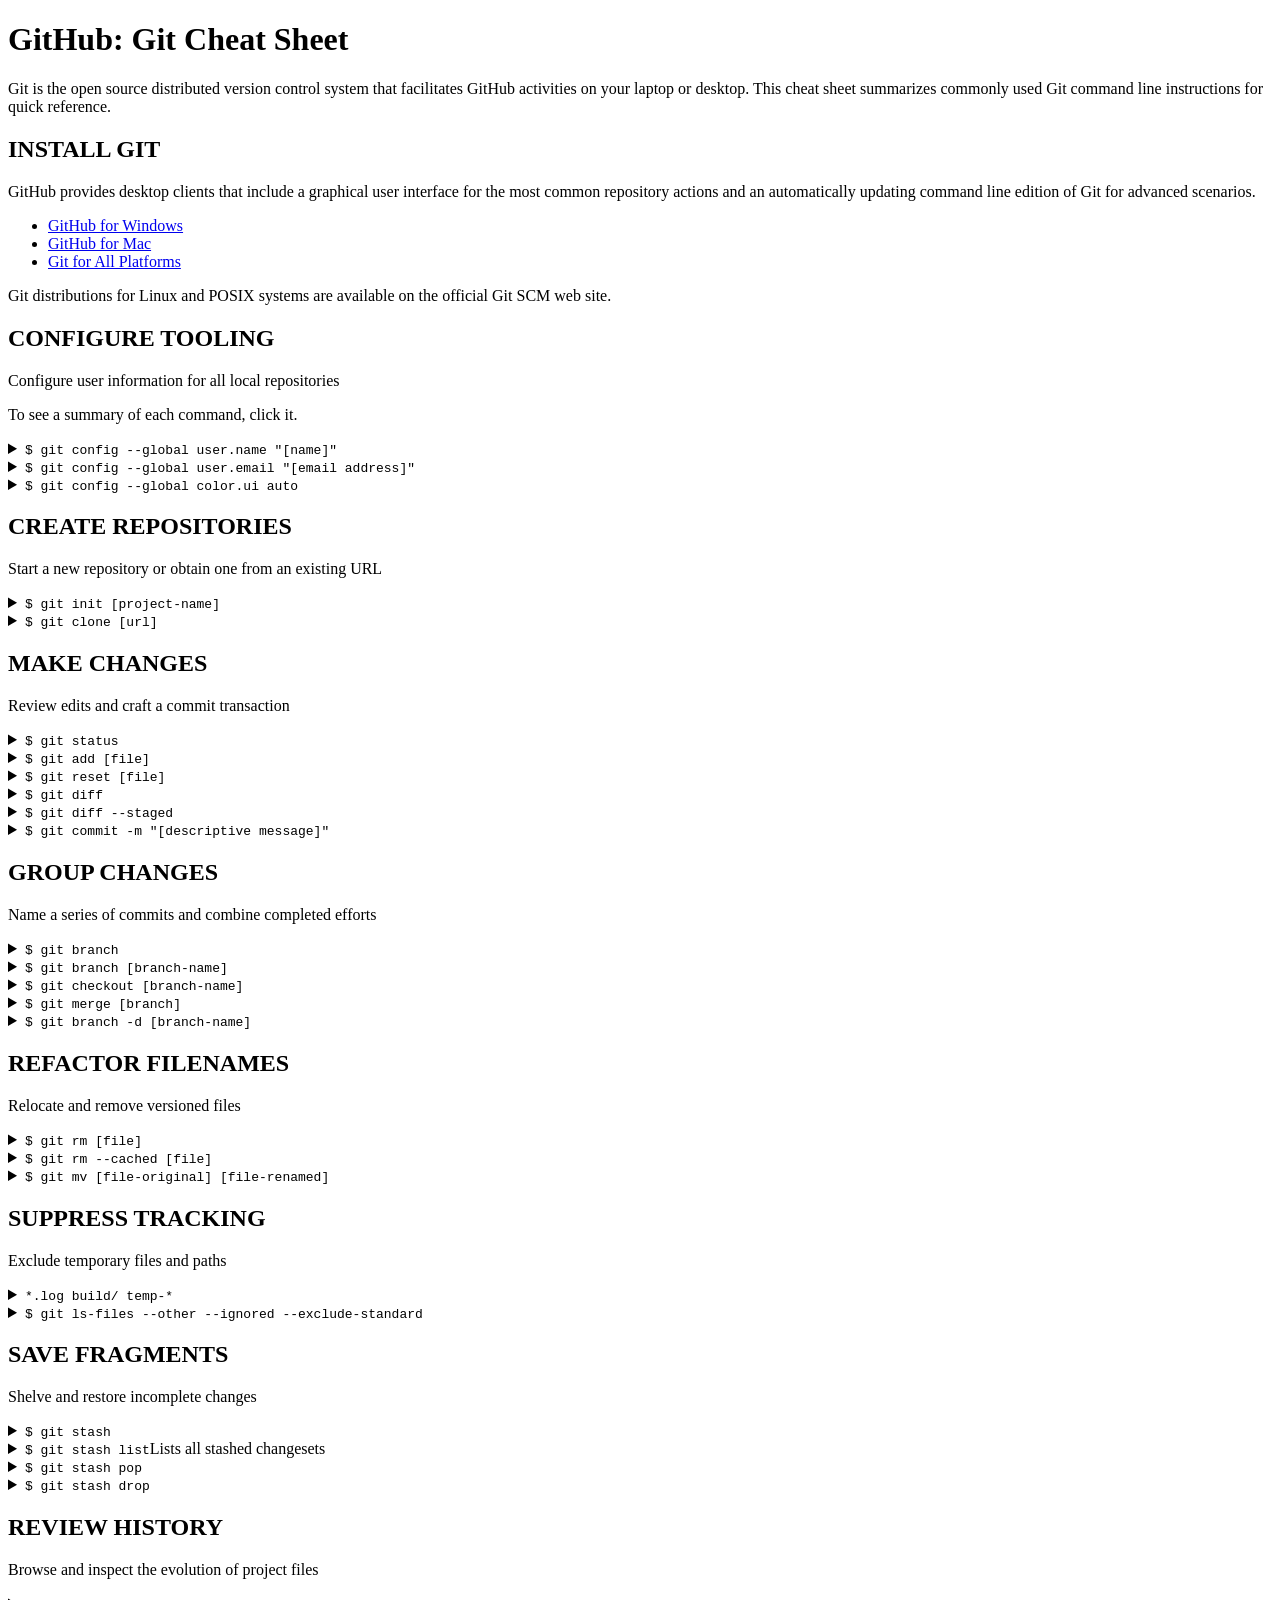
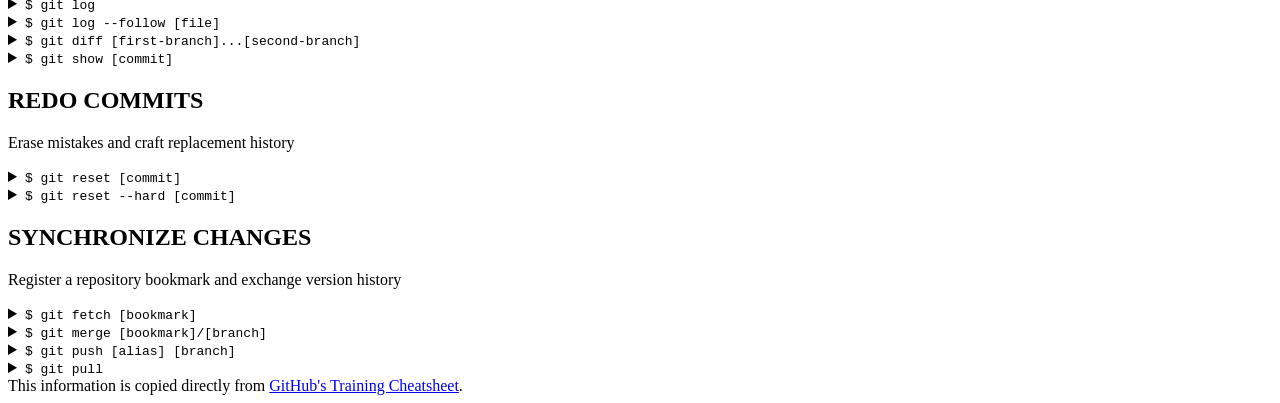
==== week-4/gps/gps2-1.html @ 1ed15c90 "Add directory for gps" ====
<!--
Write your names here:
1.
2.
We spent [#] hours on this challenge.
-->

<!-- This challenge uses HTML5 syntax that may not be available in all browsers (It works in Chrome and Safari, from my testing. (<details> and<summary>). -->

<!DOCTYPE html>
<html lang="en">
  <head>
    <meta charset="UTF-8">
    <link rel="stylesheet" href="/Users/Owner1/Desktop/phase-0/phase-0/week-4/gps/gps2-1.css">  <!-- Insert a link to the stylesheet here -->
    <title>Git Cheat Sheet</title>
  </head>

  <body>
    <header>
      <h1>GitHub: Git Cheat Sheet</h1>
      <p>Git is the open source distributed version control system that
        facilitates GitHub activities on your laptop or desktop.
        This cheat sheet summarizes commonly used Git command line
        instructions for quick reference.</p>
    </header>

    <section class="column-1">
      <article>
        <h2>INSTALL GIT</h2>
        <p>GitHub provides desktop clients that include a graphical user
        interface for the most common repository actions and an automatically
        updating command line edition of Git for advanced scenarios.</p>
        <ul>
          <li><a href="https://windows.github.com">GitHub for Windows</a></li>
          <li><a href="https://mac.github.com">GitHub for Mac</a></li>
          <li><a href="http://git-scm.com">Git for All Platforms</a></li>
        </ul>

        Git distributions for Linux and POSIX systems are available on the
        official Git SCM web site.
      </article>

      <article>
        <h2>CONFIGURE TOOLING</h2>
        <p>Configure user information for all local repositories</p>
        <p> To see a summary of each command, click it.</p>

        <details>
          <summary><code>$ git config --global user.name "[name]"</code></summary>
          <p>Sets the name you want attached to your commit transactions</p>
        </details>

        <details>
          <summary><code>$ git config --global user.email "[email address]"</code></summary>
          <p>Sets the email you want atached to your commit transactions</p>
        </details>

        <details>
          <summary><code>$ git config --global color.ui auto</code></summary>
          <p>Enables helpful colorization of command line output</p>
        </details>
      </article>

      <article>
        <h2>CREATE REPOSITORIES</h2>
        <p>Start a new repository or obtain one from an existing URL</p>

        <details>
          <summary><code>$ git init [project-name]</code></summary>
          <p>Creates a new local repository with the specified name</p>
        </details>

        <details>
          <summary><code>$ git clone [url]</code></summary>
          <p>Downloads a project and its entire version history</p>
        </details>
      </article>

      <article>
        <h2>MAKE CHANGES</h2>
        <p>Review edits and craft a commit transaction</p>

        <details>
          <summary><code>$ git status</code></summary>
          <p>Lists all new or modified files to be committed</p>
        </details>

        <details>
          <summary><code>$ git add [file]</code></summary>
          <p>Snapshots the file in preparation for versioning</p>
        </details>

        <details>
          <summary><code>$ git reset [file]</code></summary>
          <p>Unstages the file, but preserve its contents</p>
        </details>

        <details>
          <summary><code>$ git diff</code></summary>
          <p>Shows file differences not yet staged</p>
        </details>

        <details>
          <summary><code>$ git diff --staged</code></summary>
          <p>Shows file differences between staging and the last file version</p>
        </details>

        <details>
          <summary><code>$ git commit -m "[descriptive message]"</code></summary>
          <p>Records file snapshots permanently in version history</p>
        </details>
      </article>

      <article>
        <h2>GROUP CHANGES</h2>
        <p>Name a series of commits and combine completed efforts</p>

        <details>
          <summary><code>$ git branch</code></summary>
          <p>Lists all local branches in the current repository</p>
        </details>

        <details>
          <summary><code>$ git branch [branch-name]</code></summary>
          <p>Creates a new branch</p>
        </details>

        <details>
          <summary><code>$ git checkout [branch-name]</code></summary>
          <p>Switches to the specified branch and updates the working directory</p>
        </details>

        <details>
          <summary><code>$ git merge [branch]</code></summary>
          <p>Combines the specified branch’s history into the current branch</p>
        </details>

        <details>
          <summary><code>$ git branch -d [branch-name]</code></summary>
          <p>Deletes the specified branch</p>
        </details>
      </article>
    </section>

    <section class="column-2">
      <article>
        <h2>REFACTOR FILENAMES</h2>
        <p>Relocate and remove versioned files</p>

        <details>
          <summary><code>$ git rm [file]</code></summary>
          <p>Deletes the file from the working directory and stages the deletion</p>
        </details>

        <details>
          <summary><code>$ git rm --cached [file]</code></summary>
          <p>Removes the file from version control but preserves the file locally</p>
        </details>

        <details>
          <summary><code>$ git mv [file-original] [file-renamed]</code></summary>
          <p>Changes the file name and prepares it for commit</p>
        </details>
      </article>

      <article>
        <h2>SUPPRESS TRACKING</h2>
        <p>Exclude temporary files and paths</p>

        <details>
          <summary><code>*.log
                    build/
                    temp-*
          </code></summary>
          <p>A text file named .gitignore suppresses accidental versioning of files and paths matching the specified paterns</p>
        </details>

        <details>
          <summary><code>$ git ls-files --other --ignored --exclude-standard</code></summary>
          <p>Lists all ignored files in this project</p>
        </details>
      </article>

      <article>
        <h2>SAVE FRAGMENTS</h2>
        <p>Shelve and restore incomplete changes</p>

        <details>
          <summary><code>$ git stash</code></summary>
          <p>Temporarily stores all modified tracked files</p>
        </details>

        <details>
          <summary><code>$ git stash list</code>Lists all stashed changesets</summary>
          <p></p>
        </details>

        <details>
          <summary><code>$ git stash pop</code></summary>
          <p>Restores the most recently stashed files</p>
        </details>

        <details>
          <summary><code>$ git stash drop</code></summary>
          <p>Discards the most recently stashed changeset</p>
        </details>

      </article>

      <article>
        <h2>REVIEW HISTORY</h2>
        <p>Browse and inspect the evolution of project files</p>

        <details>
          <summary><code>$ git log</code></summary>
          <p>Lists version history for the current branch</p>
        </details>

        <details>
          <summary><code>$ git log --follow [file]</code></summary>
          <p>Lists version history for a file, including renames</p>
        </details>

        <details>
          <summary><code>$ git diff [first-branch]...[second-branch]</code></summary>
          <p>Shows content differences between two branches</p>
        </details>

        <details>
          <summary><code>$ git show [commit]</code></summary>
          <p>Outputs metadata and content changes of the specified commit</p>
        </details>
      </article>

      <article>
        <h2>REDO COMMITS</h2>
        <p>Erase mistakes and craft replacement history</p>

        <details>
          <summary><code>$ git reset [commit]</code></summary>
          <p>Undoes all commits after [commit], preserving changes locally</p>
        </details>

        <details>
          <summary><code>$ git reset --hard [commit]</code></summary>
          <p>Discards all history and changes back to the specified commit</p>
        </details>
      </article>

      <article>
        <h2>SYNCHRONIZE CHANGES</h2>
        <p>Register a repository bookmark and exchange version history</p>

        <details>
          <summary><code>$ git fetch [bookmark]</code></summary>
          <p>Downloads all history from the repository bookmark</p>
        </details>

        <details>
          <summary><code>$ git merge [bookmark]/[branch]</code></summary>
          <p>Combines bookmark’s branch into current local branch</p>
        </details>

        <details>
          <summary><code>$ git push [alias] [branch]</code></summary>
          <p>Uploads all local branch commits to GitHub</p>
        </details>

        <details>
          <summary><code>$ git pull</code></summary>
          <p>Downloads bookmark history and incorporates changes</p>
        </details>
      </article>
    </section>

    <footer>
      This information is copied directly from <a href="https://training.github.com/kit/downloads/github-git-cheat-sheet.pdf">GitHub's Training Cheatsheet</a>.
    </footer>
  <!-- Add your reflection here as a comment. -->
  </body>
</html>
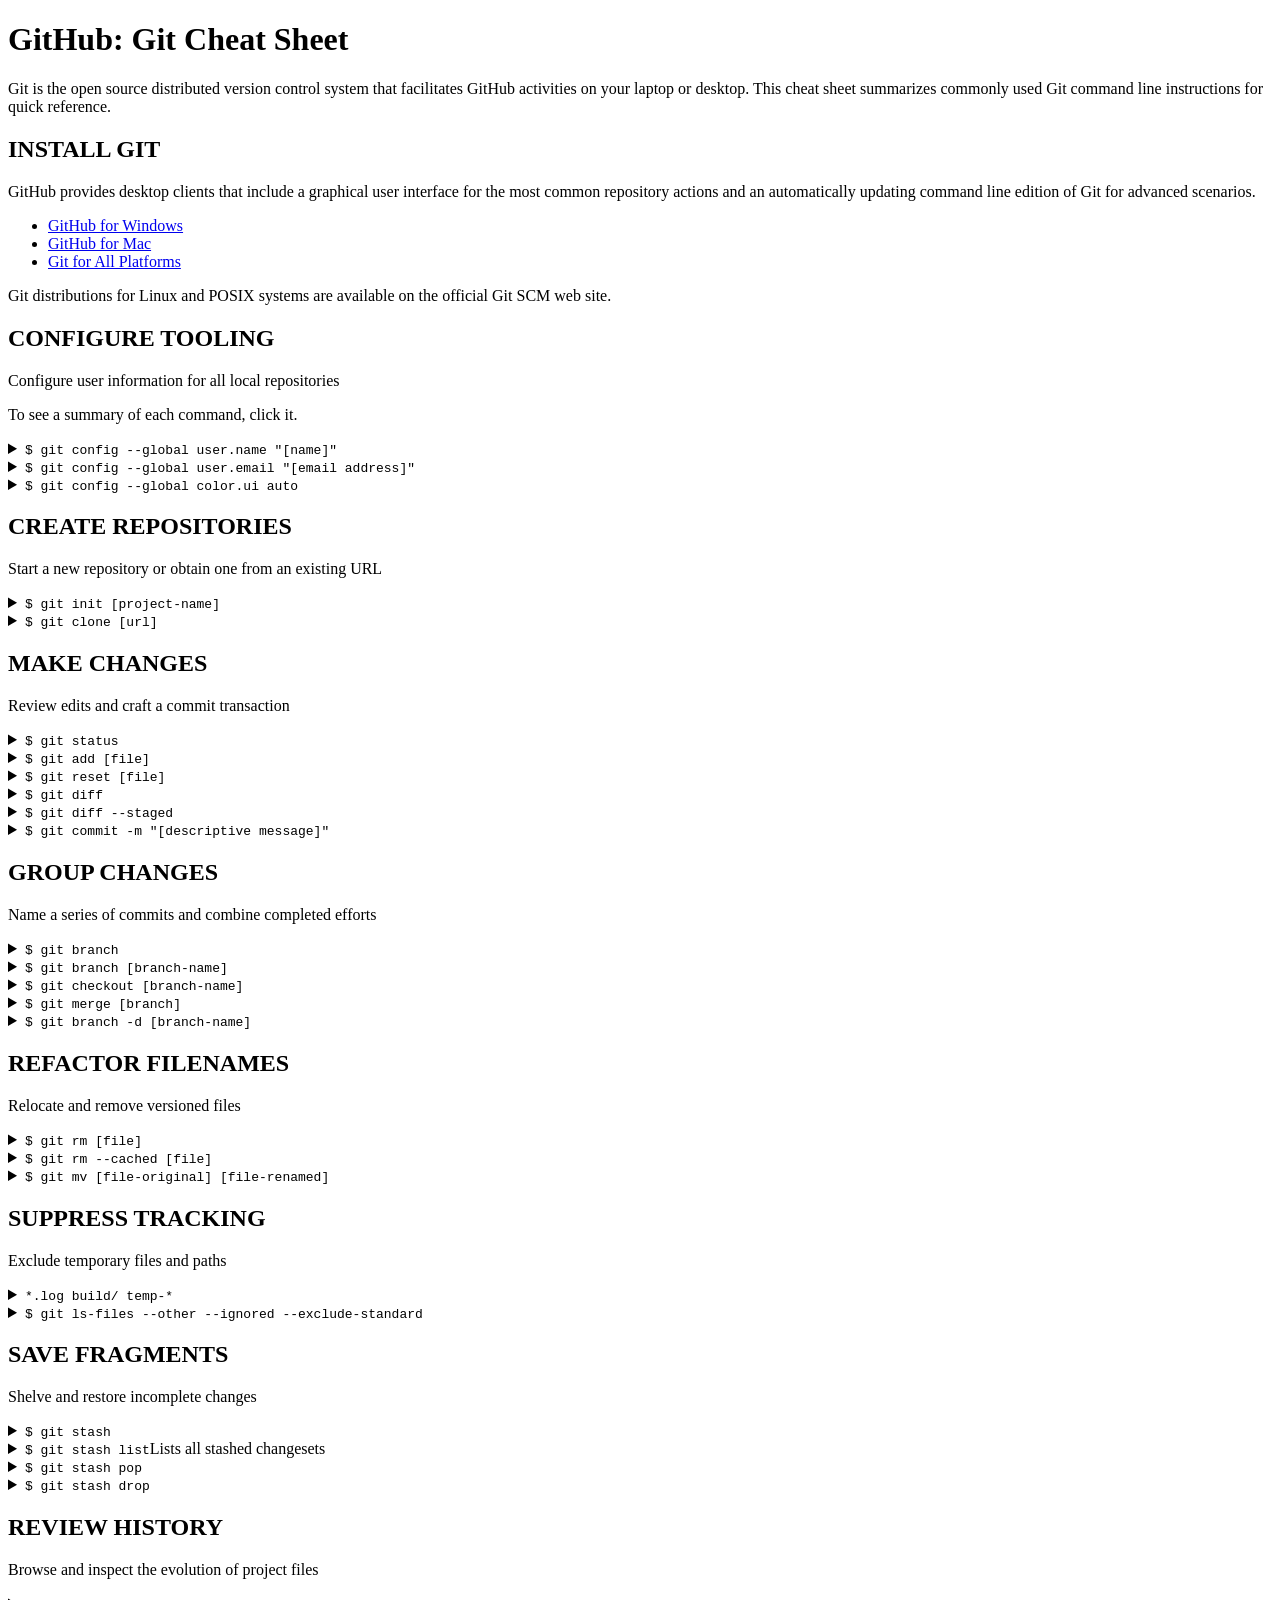
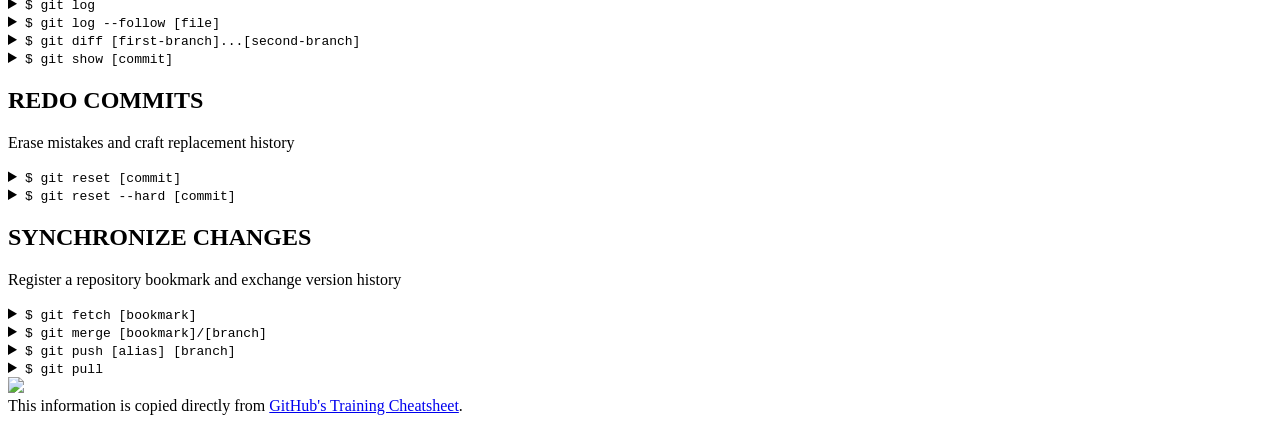
==== commit aade7288: "Add styling and update HTML file" ====
--- a/week-4/gps/gps2-1.html
+++ b/week-4/gps/gps2-1.html
@@ -273,9 +273,13 @@
       </article>
     </section>
 
+    <img id="OctoCat" src="http://i.stack.imgur.com/oaWJU.png">
+
     <footer>
       This information is copied directly from <a href="https://training.github.com/kit/downloads/github-git-cheat-sheet.pdf">GitHub's Training Cheatsheet</a>.
     </footer>
-  <!-- Add your reflection here as a comment. -->
+<!--
+I felt like the positioning went much more smoothly this week than it did last week.  This may have been partly because the HTML was mostly all written for us, but we both had a much better grasp of CSS positioning than my pair and I did last week. Because of this, we were able to finish up the main styling and positioning fairly painlessly. It helps to reasert that practice makes perfect!
+-->
   </body>
 </html>
